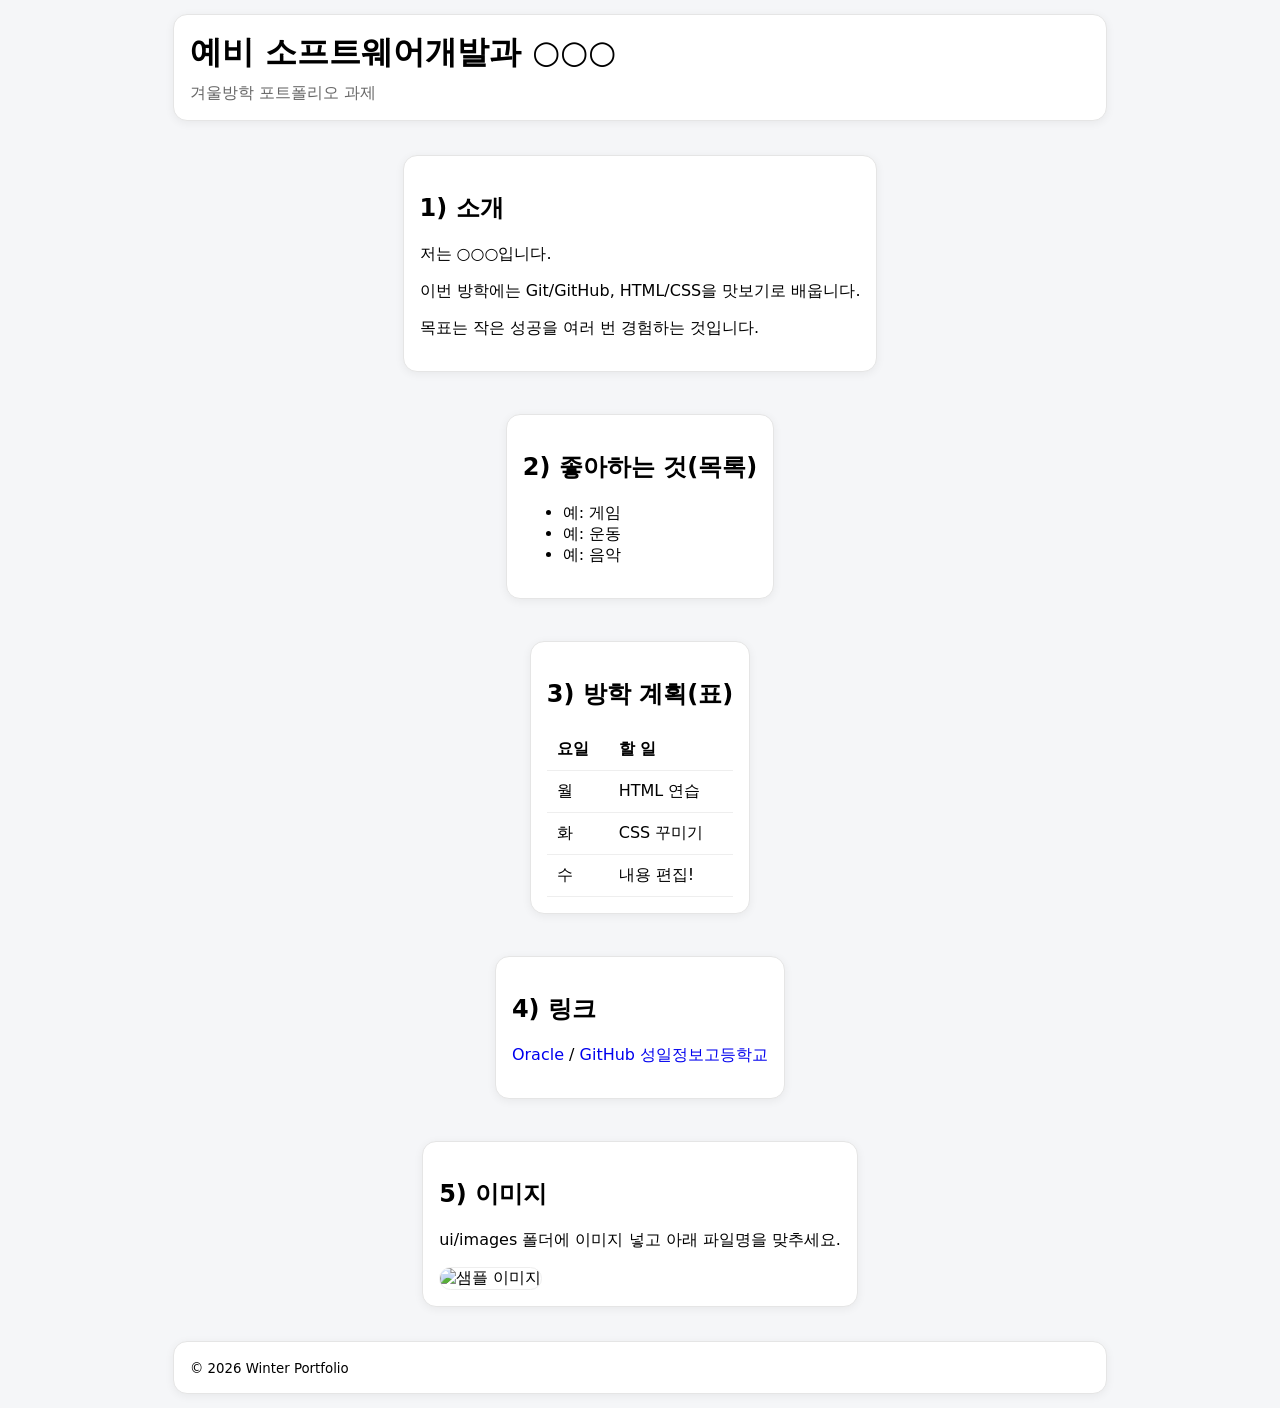
==== index.html @ 86de8229 "Add files via upload" ====
<!doctype html>
<html lang="ko">
<head>
  <meta charset="utf-8" />
  <meta name="viewport" content="width=device-width, initial-scale=1" />
  <title>나의 소개</title>
  <link rel="stylesheet" href="style.css" />
</head>
<body>
  <header class="card">
    <h1>예비 소프트웨어개발과 ○○○</h1>
    <p class="sub">겨울방학 포트폴리오 과제</p>
  </header>

  <main class="wrap">
    <section class="card">
      <h2>1) 소개</h2>
      <p>저는 ○○○입니다.</p>
      <p>이번 방학에는 Git/GitHub, HTML/CSS을 맛보기로 배웁니다.</p>
      <p>목표는 작은 성공을 여러 번 경험하는 것입니다.</p>
    </section>

    <section class="card">
      <h2>2) 좋아하는 것(목록)</h2> 
      <ul>
        <li>예: 게임</li>
        <li>예: 운동</li>
        <li>예: 음악</li>
      </ul>
    </section>

    <section class="card">
      <h2>3) 방학 계획(표)</h2>
      <table>
        <tr><th>요일</th><th>할 일</th></tr>
        <tr><td>월</td><td>HTML 연습</td></tr>
        <tr><td>화</td><td>CSS 꾸미기</td></tr>
        <tr><td>수</td><td>내용 편집!</td></tr>
      </table>
    </section>

    <section class="card">
      <h2>4) 링크</h2>
      <p>
        <a href="https://www.oracle.com" target="_blank">Oracle</a> /
        <a href="https://github.com" target="_blank">GitHub</a>
        <a href="https://sungili-h.goesn.kr/" target="_blank">성일정보고등학교</a>
      </p>
    </section>

    <section class="card">
      <h2>5) 이미지</h2>
      <p>ui/images 폴더에 이미지 넣고 아래 파일명을 맞추세요.</p>
      <img src="images/sample.jpg" alt="샘플 이미지" />
    </section>
  </main>

  <footer class="card">
    <small>© 2026 Winter Portfolio</small>
  </footer>
</body>
</html>
---- style.css ----
body {
  font-family: system-ui, sans-serif;
  margin: 0;
  background: #f5f6f8;
}

.wrap {
  max-width: 900px;
  margin: 20px auto;
  padding: 0 14px;
  display: grid;
  gap: 14px;
}

.card {
  max-width: 900px;
  margin: 14px auto;
  background: white;
  border: 1px solid #e5e5e5;
  border-radius: 14px;
  padding: 16px;
  box-shadow: 0 2px 10px rgba(0,0,0,0.06);
}

h1 { margin: 0; }
.sub { margin: 8px 0 0; color: #666; }

table {
  width: 100%;
  border-collapse: collapse;
}
th, td {
  border-bottom: 1px solid #eee;
  text-align: left;
  padding: 10px;
}

a { text-decoration: none; }
a:hover { text-decoration: underline; }

img {
  max-width: 100%;
  height: auto;
  border-radius: 12px;
  border: 1px solid #eee;
}
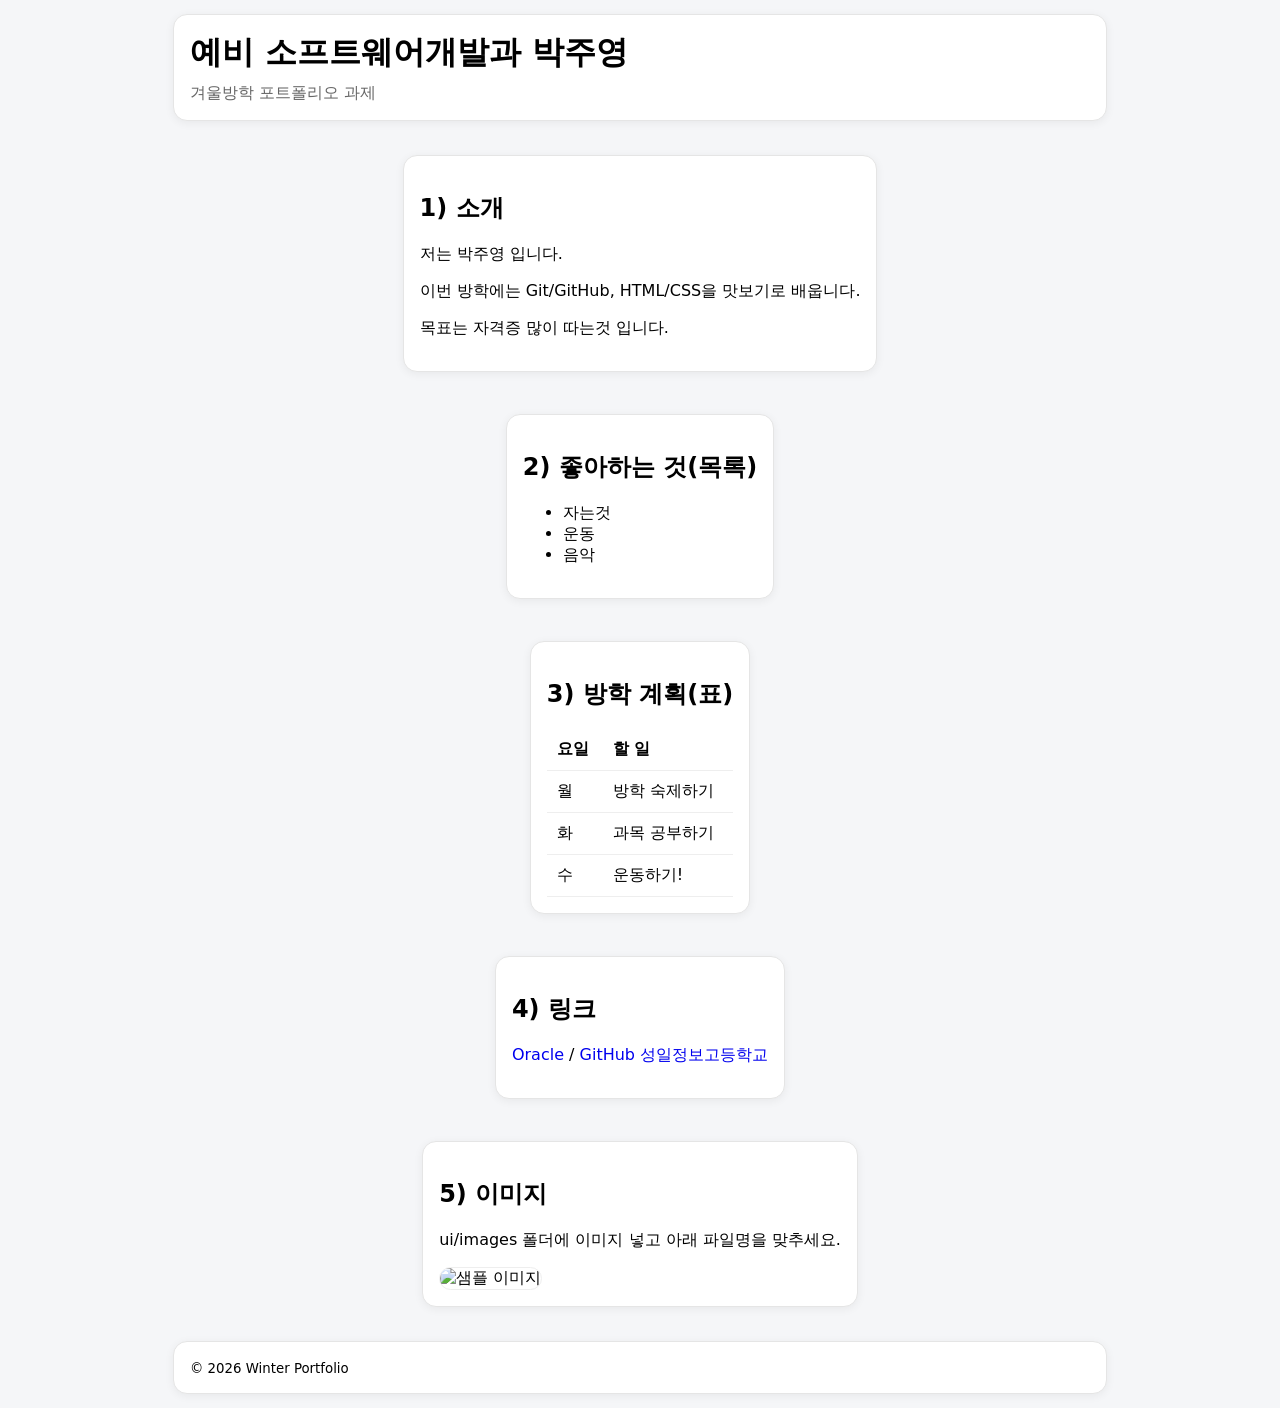
==== commit bb1fc983: "Update index.html" ====
--- a/index.html
+++ b/index.html
@@ -8,24 +8,24 @@
 </head>
 <body>
   <header class="card">
-    <h1>예비 소프트웨어개발과 ○○○</h1>
+    <h1>예비 소프트웨어개발과 박주영</h1>
     <p class="sub">겨울방학 포트폴리오 과제</p>
   </header>
 
   <main class="wrap">
     <section class="card">
       <h2>1) 소개</h2>
-      <p>저는 ○○○입니다.</p>
+      <p>저는 박주영 입니다.</p>
       <p>이번 방학에는 Git/GitHub, HTML/CSS을 맛보기로 배웁니다.</p>
-      <p>목표는 작은 성공을 여러 번 경험하는 것입니다.</p>
+      <p>목표는 자격증 많이 따는것 입니다.</p>
     </section>
 
     <section class="card">
       <h2>2) 좋아하는 것(목록)</h2> 
       <ul>
-        <li>예: 게임</li>
-        <li>예: 운동</li>
-        <li>예: 음악</li>
+        <li> 자는것 </li>
+        <li> 운동</li>
+        <li> 음악</li>
       </ul>
     </section>
 
@@ -33,9 +33,9 @@
       <h2>3) 방학 계획(표)</h2>
       <table>
         <tr><th>요일</th><th>할 일</th></tr>
-        <tr><td>월</td><td>HTML 연습</td></tr>
-        <tr><td>화</td><td>CSS 꾸미기</td></tr>
-        <tr><td>수</td><td>내용 편집!</td></tr>
+        <tr><td>월</td><td> 방학 숙제하기</td></tr>
+        <tr><td>화</td><td> 과목 공부하기</td></tr>
+        <tr><td>수</td><td> 운동하기!</td></tr>
       </table>
     </section>
 
@@ -60,3 +60,4 @@
   </footer>
 </body>
 </html>
+
